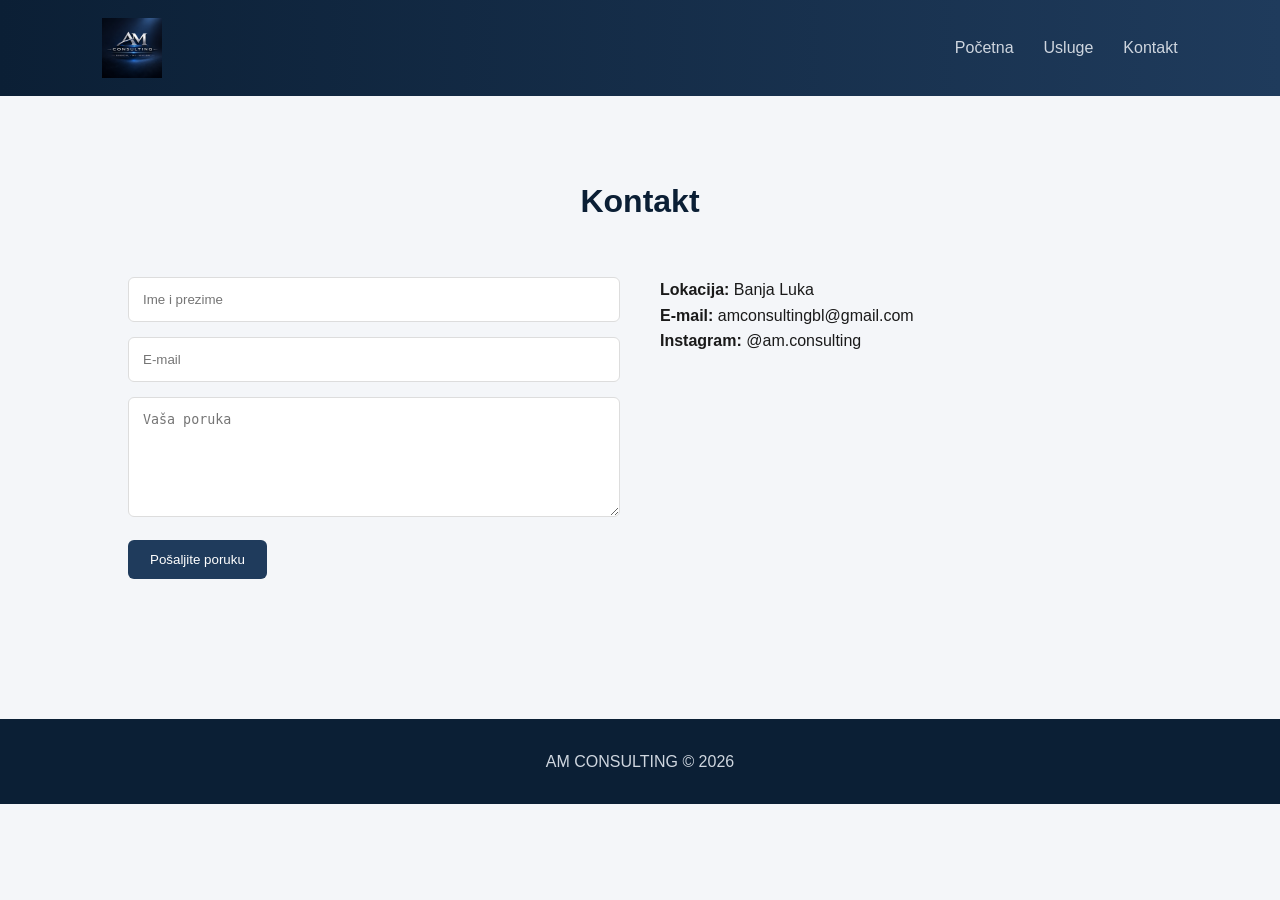
==== kontakt.html @ e6f59865 "Add files via upload update site" ====
<!DOCTYPE html>
<html lang="sr">
<head>
<meta charset="UTF-8">
<meta name="viewport" content="width=device-width, initial-scale=1.0">
<meta name="description" content="AM Consulting - Finansijske i poreske konsultacije">
<title>Kontakt | AM CONSULTING</title>
<link rel="stylesheet" href="style.css">
</head>
<body>

<nav>
<img src="logo.png" alt="AM Consulting Logo">
<ul>
<li><a href="index.html">Početna</a></li>
<li><a href="usluge.html">Usluge</a></li>
<li><a href="kontakt.html">Kontakt</a></li>
</ul>
</nav>


<section>
<h2 class="section-title">Kontakt</h2>
<div class="contact-container">
<form action="#" method="post">
<input type="text" placeholder="Ime i prezime" required>
<input type="email" placeholder="E-mail" required>
<textarea placeholder="Vaša poruka"></textarea>
<button type="submit">Pošaljite poruku</button>
</form>

<div>
<p><strong>Lokacija:</strong> Banja Luka</p>
<p><strong>E-mail:</strong> amconsultingbl@gmail.com</p>
<p><strong>Instagram:</strong> @am.consulting</p>
</div>
</div>
</section>

<footer>AM CONSULTING © 2026</footer>
</body>
</html>
---- style.css ----
:root {
  --deep-blue: #0b1f35;
  --steel-blue: #1f3b5c;
  --silver: #cfd6df;
  --light-silver: #f4f6f9;
  --accent: #2f5d8a;
  --white: #ffffff;
}

* {
  margin: 0;
  padding: 0;
  box-sizing: border-box;
}

html {
  scroll-behavior: smooth;
}

body {
  font-family: 'Segoe UI', sans-serif;
  background: var(--light-silver);
  color: #1a1a1a;
  line-height: 1.6;
}

/* NAVIGATION */

nav {
  position: sticky;
  top: 0;
  z-index: 1000;
  background: linear-gradient(90deg, var(--deep-blue), var(--steel-blue));
  padding: 18px 8%;
  display: flex;
  justify-content: space-between;
  align-items: center;
  backdrop-filter: blur(6px);
}

nav img {
  height: 60px;
}

nav ul {
  list-style: none;
  display: flex;
  gap: 30px;
}

nav a {
  color: var(--silver);
  text-decoration: none;
  font-weight: 500;
  transition: 0.25s;
}

nav a:hover {
  color: var(--white);
}

/* HERO */

.hero {
  height: 90vh;
  background: linear-gradient(rgba(11,31,53,0.85), rgba(11,31,53,0.85)),
              url('office.jpg') center/cover no-repeat;
  display: flex;
  justify-content: center;
  align-items: center;
  text-align: center;
  color: var(--white);
  padding: 20px;
}

.hero h1 {
  font-size: 52px;
  letter-spacing: 2px;
  margin-bottom: 20px;
  animation: fadeUp 1s ease forwards;
}

.hero p {
  font-size: 20px;
  opacity: 0.9;
  animation: fadeUp 1.4s ease forwards;
}

.btn {
  display: inline-block;
  margin-top: 30px;
  padding: 14px 28px;
  background: linear-gradient(135deg, var(--silver), var(--white));
  color: var(--deep-blue);
  border-radius: 6px;
  font-weight: 600;
  text-decoration: none;
  transition: 0.25s;
  animation: fadeUp 1.8s ease forwards;
}

.btn:hover {
  background: var(--white);
  transform: translateY(-2px);
}

/* SECTION */

section {
  padding: 80px 10%;
}

.section-title {
  text-align: center;
  margin-bottom: 50px;
  font-size: 32px;
  color: var(--deep-blue);
}

/* GRID */

.grid {
  display: grid;
  grid-template-columns: repeat(auto-fit,minmax(260px,1fr));
  gap: 30px;
}

.card {
  background: var(--white);
  padding: 35px;
  border-radius: 14px;
  box-shadow: 0 12px 30px rgba(0,0,0,0.08);
  transition: 0.35s;
}

.card:hover {
  transform: translateY(-10px);
}

/* ADV SECTION */

.adv-section {
  background: linear-gradient(rgba(11,31,53,0.9), rgba(11,31,53,0.9)),
              url('law.jpg') center/cover no-repeat;
  color: var(--white);
  text-align: center;
}

/* CONTACT */

.contact-container {
  display: grid;
  grid-template-columns: 1fr 1fr;
  gap: 40px;
}

form input, form textarea {
  width: 100%;
  padding: 14px;
  margin-bottom: 15px;
  border-radius: 6px;
  border: 1px solid #ddd;
}

form textarea {
  height: 120px;
}

button {
  padding: 12px 22px;
  border: none;
  border-radius: 6px;
  background: var(--steel-blue);
  color: var(--white);
  cursor: pointer;
  transition: 0.25s;
}

button:hover {
  transform: translateY(-2px);
}

footer {
  background: var(--deep-blue);
  color: var(--silver);
  text-align: center;
  padding: 30px;
  margin-top: 60px;
}

@keyframes fadeUp {
  from { opacity: 0; transform: translateY(30px); }
  to { opacity: 1; transform: translateY(0); }
}

/* MOBILE */

@media (max-width: 768px) {
  .contact-container {
    grid-template-columns: 1fr;
  }

  .hero h1 {
    font-size: 34px;
  }

  nav ul {
    gap: 15px;
  }
}
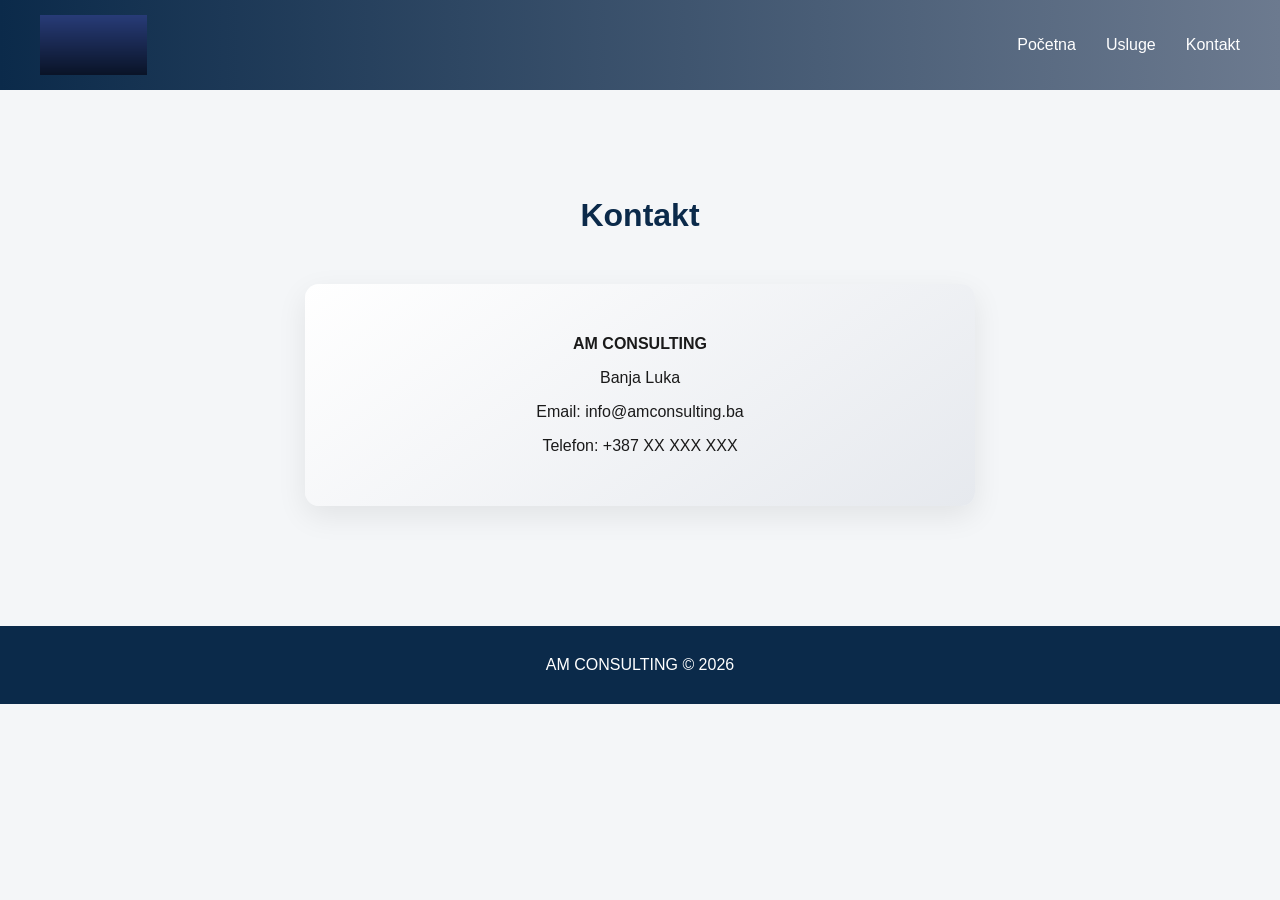
==== commit 1e1127e0: "Add files via upload" ====
--- a/kontakt.html
+++ b/kontakt.html
@@ -1,16 +1,17 @@
+
 <!DOCTYPE html>
 <html lang="sr">
 <head>
 <meta charset="UTF-8">
 <meta name="viewport" content="width=device-width, initial-scale=1.0">
-<meta name="description" content="AM Consulting - Finansijske i poreske konsultacije">
 <title>Kontakt | AM CONSULTING</title>
 <link rel="stylesheet" href="style.css">
 </head>
+
 <body>
 
 <nav>
-<img src="logo.png" alt="AM Consulting Logo">
+<img src="logo.png">
 <ul>
 <li><a href="index.html">Početna</a></li>
 <li><a href="usluge.html">Usluge</a></li>
@@ -18,25 +19,18 @@
 </ul>
 </nav>
 
+<section class="section">
+<h2 class="section-title">Kontakt</h2>
 
-<section>
-<h2 class="section-title">Kontakt</h2>
-<div class="contact-container">
-<form action="#" method="post">
-<input type="text" placeholder="Ime i prezime" required>
-<input type="email" placeholder="E-mail" required>
-<textarea placeholder="Vaša poruka"></textarea>
-<button type="submit">Pošaljite poruku</button>
-</form>
+<div class="card" style="max-width:600px;margin:auto;text-align:center;">
+<p><b>AM CONSULTING</b></p>
+<p>Banja Luka</p>
+<p>Email: info@amconsulting.ba</p>
+<p>Telefon: +387 XX XXX XXX</p>
+</div>
 
-<div>
-<p><strong>Lokacija:</strong> Banja Luka</p>
-<p><strong>E-mail:</strong> amconsultingbl@gmail.com</p>
-<p><strong>Instagram:</strong> @am.consulting</p>
-</div>
-</div>
 </section>
 
 <footer>AM CONSULTING © 2026</footer>
 </body>
-</html>+</html>
--- a/style.css
+++ b/style.css
@@ -1,211 +1,135 @@
 
-:root {
-  --deep-blue: #0b1f35;
-  --steel-blue: #1f3b5c;
-  --silver: #cfd6df;
-  --light-silver: #f4f6f9;
-  --accent: #2f5d8a;
-  --white: #ffffff;
+body{
+margin:0;
+font-family:Segoe UI, Arial, sans-serif;
+background:#f4f6f8;
+color:#1a1a1a;
+scroll-behavior:smooth;
 }
 
-* {
-  margin: 0;
-  padding: 0;
-  box-sizing: border-box;
+/* NAV */
+nav{
+background:linear-gradient(90deg,#0B2A4A,#6c7a8f);
+padding:15px 40px;
+display:flex;
+align-items:center;
+justify-content:space-between;
+position:sticky;
+top:0;
+z-index:999;
 }
 
-html {
-  scroll-behavior: smooth;
+nav img{
+height:60px;
 }
 
-body {
-  font-family: 'Segoe UI', sans-serif;
-  background: var(--light-silver);
-  color: #1a1a1a;
-  line-height: 1.6;
+nav ul{
+list-style:none;
+display:flex;
+gap:30px;
+margin:0;
 }
 
-/* NAVIGATION */
-
-nav {
-  position: sticky;
-  top: 0;
-  z-index: 1000;
-  background: linear-gradient(90deg, var(--deep-blue), var(--steel-blue));
-  padding: 18px 8%;
-  display: flex;
-  justify-content: space-between;
-  align-items: center;
-  backdrop-filter: blur(6px);
+nav a{
+color:white;
+text-decoration:none;
+font-weight:500;
+transition:0.3s;
 }
 
-nav img {
-  height: 60px;
-}
-
-nav ul {
-  list-style: none;
-  display: flex;
-  gap: 30px;
-}
-
-nav a {
-  color: var(--silver);
-  text-decoration: none;
-  font-weight: 500;
-  transition: 0.25s;
-}
-
-nav a:hover {
-  color: var(--white);
+nav a:hover{
+opacity:0.7;
 }
 
 /* HERO */
-
-.hero {
-  height: 90vh;
-  background: linear-gradient(rgba(11,31,53,0.85), rgba(11,31,53,0.85)),
-              url('office.jpg') center/cover no-repeat;
-  display: flex;
-  justify-content: center;
-  align-items: center;
-  text-align: center;
-  color: var(--white);
-  padding: 20px;
+.hero{
+height:520px;
+background:
+linear-gradient(rgba(10,20,40,0.65), rgba(10,20,40,0.65)),
+url("banjaluka.jpg");
+background-size:cover;
+background-position:center;
+display:flex;
+align-items:center;
+justify-content:center;
+text-align:center;
+color:white;
+animation:fadeIn 1.2s ease;
 }
 
-.hero h1 {
-  font-size: 52px;
-  letter-spacing: 2px;
-  margin-bottom: 20px;
-  animation: fadeUp 1s ease forwards;
+.hero h1{
+font-size:46px;
+letter-spacing:3px;
 }
 
-.hero p {
-  font-size: 20px;
-  opacity: 0.9;
-  animation: fadeUp 1.4s ease forwards;
+.hero p{
+font-size:20px;
+max-width:760px;
+margin:auto;
 }
 
-.btn {
-  display: inline-block;
-  margin-top: 30px;
-  padding: 14px 28px;
-  background: linear-gradient(135deg, var(--silver), var(--white));
-  color: var(--deep-blue);
-  border-radius: 6px;
-  font-weight: 600;
-  text-decoration: none;
-  transition: 0.25s;
-  animation: fadeUp 1.8s ease forwards;
+/* SECTIONS */
+.section{
+padding:80px 12%;
 }
 
-.btn:hover {
-  background: var(--white);
-  transform: translateY(-2px);
+.section-title{
+text-align:center;
+font-size:32px;
+margin-bottom:50px;
+color:#0B2A4A;
 }
 
-/* SECTION */
-
-section {
-  padding: 80px 10%;
+.grid{
+display:grid;
+grid-template-columns:repeat(auto-fit,minmax(260px,1fr));
+gap:30px;
 }
 
-.section-title {
-  text-align: center;
-  margin-bottom: 50px;
-  font-size: 32px;
-  color: var(--deep-blue);
+.card{
+background:linear-gradient(145deg,#ffffff,#e6e9ee);
+padding:35px;
+border-radius:14px;
+box-shadow:0 10px 30px rgba(0,0,0,0.08);
+transition:0.35s;
+animation:fadeUp 1s ease;
 }
 
-/* GRID */
-
-.grid {
-  display: grid;
-  grid-template-columns: repeat(auto-fit,minmax(260px,1fr));
-  gap: 30px;
+.card:hover{
+transform:translateY(-10px);
 }
 
-.card {
-  background: var(--white);
-  padding: 35px;
-  border-radius: 14px;
-  box-shadow: 0 12px 30px rgba(0,0,0,0.08);
-  transition: 0.35s;
+/* OFFICE IMAGE */
+.office{
+background:
+linear-gradient(rgba(255,255,255,0.9), rgba(255,255,255,0.9)),
+url("kancelarija.jpg");
+background-size:cover;
+background-position:center;
 }
 
-.card:hover {
-  transform: translateY(-10px);
+/* FOOTER */
+footer{
+background:#0B2A4A;
+color:white;
+text-align:center;
+padding:30px;
+margin-top:40px;
 }
 
-/* ADV SECTION */
-
-.adv-section {
-  background: linear-gradient(rgba(11,31,53,0.9), rgba(11,31,53,0.9)),
-              url('law.jpg') center/cover no-repeat;
-  color: var(--white);
-  text-align: center;
+/* ANIMATIONS */
+@keyframes fadeIn{
+from{opacity:0;}
+to{opacity:1;}
 }
 
-/* CONTACT */
-
-.contact-container {
-  display: grid;
-  grid-template-columns: 1fr 1fr;
-  gap: 40px;
+@keyframes fadeUp{
+from{
+opacity:0;
+transform:translateY(40px);
 }
-
-form input, form textarea {
-  width: 100%;
-  padding: 14px;
-  margin-bottom: 15px;
-  border-radius: 6px;
-  border: 1px solid #ddd;
+to{
+opacity:1;
+transform:translateY(0);
 }
-
-form textarea {
-  height: 120px;
 }
-
-button {
-  padding: 12px 22px;
-  border: none;
-  border-radius: 6px;
-  background: var(--steel-blue);
-  color: var(--white);
-  cursor: pointer;
-  transition: 0.25s;
-}
-
-button:hover {
-  transform: translateY(-2px);
-}
-
-footer {
-  background: var(--deep-blue);
-  color: var(--silver);
-  text-align: center;
-  padding: 30px;
-  margin-top: 60px;
-}
-
-@keyframes fadeUp {
-  from { opacity: 0; transform: translateY(30px); }
-  to { opacity: 1; transform: translateY(0); }
-}
-
-/* MOBILE */
-
-@media (max-width: 768px) {
-  .contact-container {
-    grid-template-columns: 1fr;
-  }
-
-  .hero h1 {
-    font-size: 34px;
-  }
-
-  nav ul {
-    gap: 15px;
-  }
-}
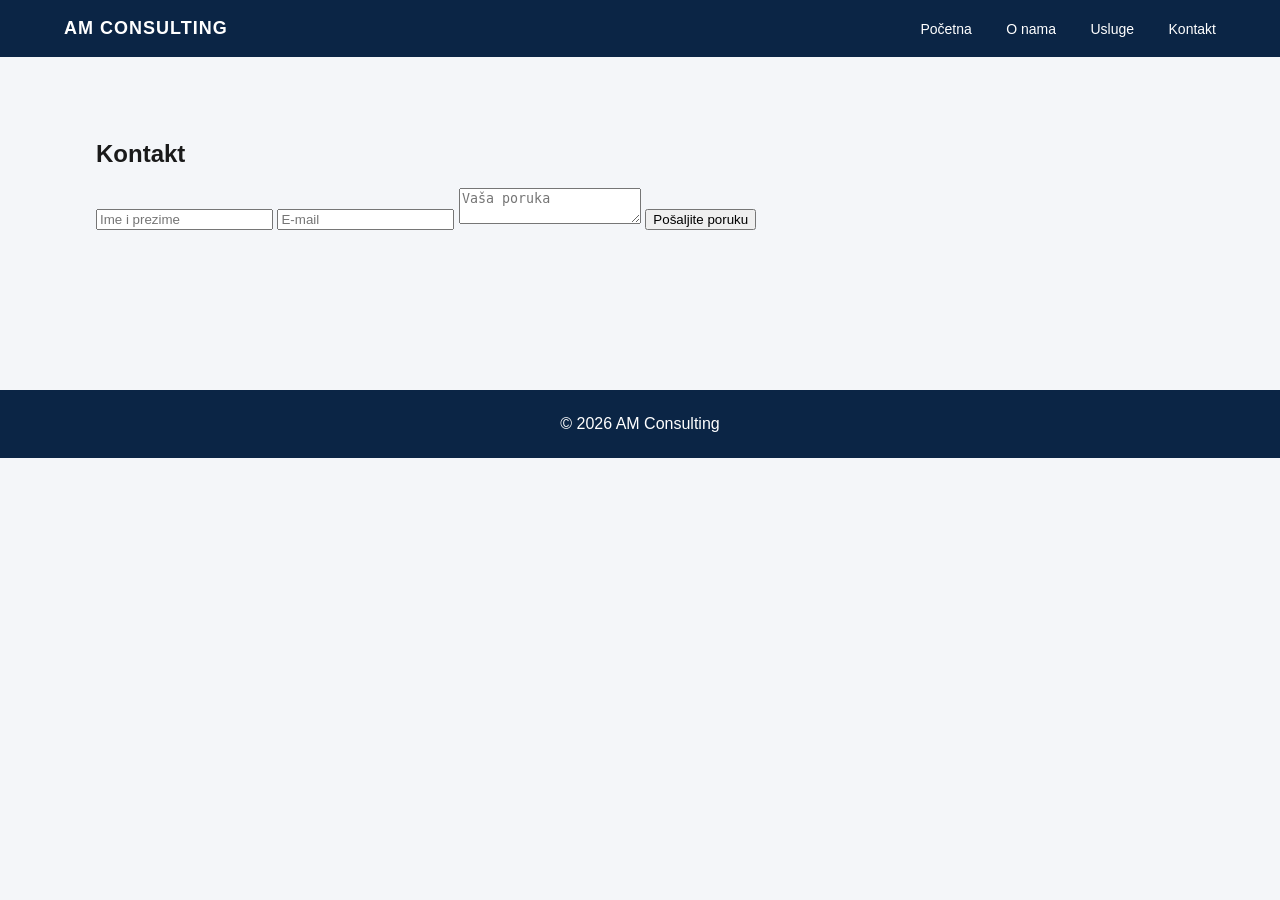
==== commit f08dc8cf: "Add files via upload" ====
--- a/kontakt.html
+++ b/kontakt.html
@@ -1,36 +1,39 @@
-
-<!DOCTYPE html>
-<html lang="sr">
-<head>
-<meta charset="UTF-8">
-<meta name="viewport" content="width=device-width, initial-scale=1.0">
-<title>Kontakt | AM CONSULTING</title>
-<link rel="stylesheet" href="style.css">
-</head>
-
-<body>
-
-<nav>
-<img src="logo.png">
-<ul>
-<li><a href="index.html">Početna</a></li>
-<li><a href="usluge.html">Usluge</a></li>
-<li><a href="kontakt.html">Kontakt</a></li>
-</ul>
-</nav>
-
-<section class="section">
-<h2 class="section-title">Kontakt</h2>
-
-<div class="card" style="max-width:600px;margin:auto;text-align:center;">
-<p><b>AM CONSULTING</b></p>
-<p>Banja Luka</p>
-<p>Email: info@amconsulting.ba</p>
-<p>Telefon: +387 XX XXX XXX</p>
-</div>
-
-</section>
-
-<footer>AM CONSULTING © 2026</footer>
-</body>
-</html>
+<!DOCTYPE html>
+<html lang="sr">
+<head>
+<meta charset="UTF-8">
+<title>Kontakt | AM Consulting</title>
+<link rel="stylesheet" href="style.css">
+</head>
+<body>
+
+<header>
+<div class="container nav">
+<a href="index.html" class="logo-text">AM CONSULTING</a>
+<nav>
+<a href="index.html">Početna</a>
+<a href="onama.html">O nama</a>
+<a href="usluge.html">Usluge</a>
+<a href="kontakt.html">Kontakt</a>
+</nav>
+</div>
+</header>
+
+<section class="page">
+<h1>Kontakt</h1>
+
+<form action="https://formsubmit.co/amconsultingbl@gmail.com" method="POST">
+<input type="text" name="name" placeholder="Ime i prezime" required>
+<input type="email" name="email" placeholder="E-mail" required>
+<textarea name="message" placeholder="Vaša poruka" required></textarea>
+<button type="submit">Pošaljite poruku</button>
+</form>
+
+</section>
+
+<footer>
+© 2026 AM Consulting
+</footer>
+
+</body>
+</html>
--- a/style.css
+++ b/style.css
@@ -1,135 +1,105 @@
-
-body{
-margin:0;
-font-family:Segoe UI, Arial, sans-serif;
-background:#f4f6f8;
-color:#1a1a1a;
-scroll-behavior:smooth;
-}
-
-/* NAV */
-nav{
-background:linear-gradient(90deg,#0B2A4A,#6c7a8f);
-padding:15px 40px;
-display:flex;
-align-items:center;
-justify-content:space-between;
-position:sticky;
-top:0;
-z-index:999;
-}
-
-nav img{
-height:60px;
-}
-
-nav ul{
-list-style:none;
-display:flex;
-gap:30px;
-margin:0;
-}
-
-nav a{
-color:white;
-text-decoration:none;
-font-weight:500;
-transition:0.3s;
-}
-
-nav a:hover{
-opacity:0.7;
-}
-
-/* HERO */
-.hero{
-height:520px;
-background:
-linear-gradient(rgba(10,20,40,0.65), rgba(10,20,40,0.65)),
-url("banjaluka.jpg");
-background-size:cover;
-background-position:center;
-display:flex;
-align-items:center;
-justify-content:center;
-text-align:center;
-color:white;
-animation:fadeIn 1.2s ease;
-}
-
-.hero h1{
-font-size:46px;
-letter-spacing:3px;
-}
-
-.hero p{
-font-size:20px;
-max-width:760px;
-margin:auto;
-}
-
-/* SECTIONS */
-.section{
-padding:80px 12%;
-}
-
-.section-title{
-text-align:center;
-font-size:32px;
-margin-bottom:50px;
-color:#0B2A4A;
-}
-
-.grid{
-display:grid;
-grid-template-columns:repeat(auto-fit,minmax(260px,1fr));
-gap:30px;
-}
-
-.card{
-background:linear-gradient(145deg,#ffffff,#e6e9ee);
-padding:35px;
-border-radius:14px;
-box-shadow:0 10px 30px rgba(0,0,0,0.08);
-transition:0.35s;
-animation:fadeUp 1s ease;
-}
-
-.card:hover{
-transform:translateY(-10px);
-}
-
-/* OFFICE IMAGE */
-.office{
-background:
-linear-gradient(rgba(255,255,255,0.9), rgba(255,255,255,0.9)),
-url("kancelarija.jpg");
-background-size:cover;
-background-position:center;
-}
-
-/* FOOTER */
-footer{
-background:#0B2A4A;
-color:white;
-text-align:center;
-padding:30px;
-margin-top:40px;
-}
-
-/* ANIMATIONS */
-@keyframes fadeIn{
-from{opacity:0;}
-to{opacity:1;}
-}
-
-@keyframes fadeUp{
-from{
-opacity:0;
-transform:translateY(40px);
-}
-to{
-opacity:1;
-transform:translateY(0);
-}
-}
+body{
+margin:0;
+font-family: 'Segoe UI', sans-serif;
+color:#1a1a1a;
+background:#f4f6f9;
+}
+
+header{
+background:#0b2545;
+padding:18px 0;
+position:fixed;
+width:100%;
+top:0;
+z-index:1000;
+}
+
+.container{
+width:90%;
+margin:auto;
+}
+
+.nav{
+display:flex;
+justify-content:space-between;
+align-items:center;
+}
+
+.logo-text{
+color:white;
+font-weight:700;
+font-size:18px;
+text-decoration:none;
+letter-spacing:1px;
+}
+
+nav a{
+color:white;
+text-decoration:none;
+margin-left:30px;
+font-size:14px;
+}
+
+nav a:hover{
+opacity:0.7;
+}
+
+.hero{
+height:100vh;
+background:url('hodnik.jpg') center/cover no-repeat;
+display:flex;
+align-items:center;
+justify-content:center;
+text-align:center;
+}
+
+.overlay{
+background:rgba(11,37,69,0.75);
+padding:60px;
+color:white;
+max-width:700px;
+}
+
+.overlay h1{
+font-size:42px;
+margin-bottom:20px;
+}
+
+.btn{
+background:white;
+color:#0b2545;
+padding:12px 30px;
+text-decoration:none;
+font-weight:600;
+display:inline-block;
+margin-top:20px;
+}
+
+.page{
+padding-top:120px;
+padding-bottom:80px;
+width:85%;
+margin:auto;
+}
+
+.services-grid{
+display:grid;
+grid-template-columns:repeat(auto-fit,minmax(250px,1fr));
+gap:30px;
+margin-top:40px;
+}
+
+.card{
+background:white;
+padding:30px;
+border-radius:8px;
+box-shadow:0 8px 25px rgba(0,0,0,0.05);
+}
+
+footer{
+background:#0b2545;
+color:white;
+text-align:center;
+padding:25px;
+margin-top:80px;
+}
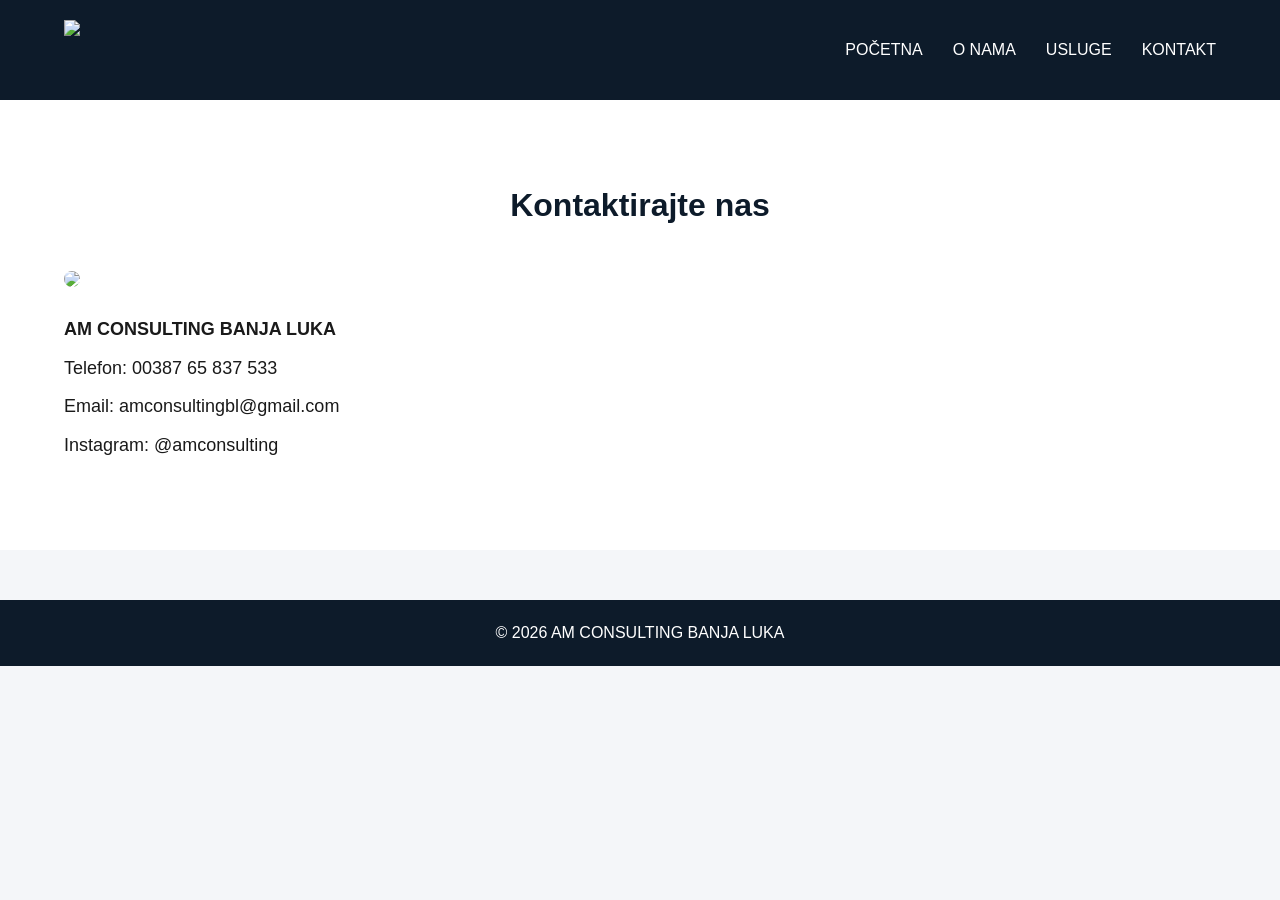
==== commit 7a71773b: "Add files via upload" ====
--- a/kontakt.html
+++ b/kontakt.html
@@ -1,38 +1,43 @@
 <!DOCTYPE html>
 <html lang="sr">
 <head>
-<meta charset="UTF-8">
-<title>Kontakt | AM Consulting</title>
-<link rel="stylesheet" href="style.css">
+    <meta charset="UTF-8">
+    <title>Kontakt | AM Consulting</title>
+    <link rel="stylesheet" href="style.css">
 </head>
 <body>
 
 <header>
-<div class="container nav">
-<a href="index.html" class="logo-text">AM CONSULTING</a>
-<nav>
-<a href="index.html">Početna</a>
-<a href="onama.html">O nama</a>
-<a href="usluge.html">Usluge</a>
-<a href="kontakt.html">Kontakt</a>
-</nav>
-</div>
+    <div class="container navbar">
+        <img src="images/logo.png">
+        <nav>
+            <ul>
+                <li><a href="index.html">POČETNA</a></li>
+                <li><a href="o-nama.html">O NAMA</a></li>
+                <li><a href="usluge.html">USLUGE</a></li>
+                <li><a href="kontakt.html">KONTAKT</a></li>
+            </ul>
+        </nav>
+    </div>
 </header>
 
-<section class="page">
-<h1>Kontakt</h1>
-
-<form action="https://formsubmit.co/amconsultingbl@gmail.com" method="POST">
-<input type="text" name="name" placeholder="Ime i prezime" required>
-<input type="email" name="email" placeholder="E-mail" required>
-<textarea name="message" placeholder="Vaša poruka" required></textarea>
-<button type="submit">Pošaljite poruku</button>
-</form>
-
+<section class="section">
+    <div class="container">
+        <h2>Kontaktirajte nas</h2>
+        <div class="card">
+            <img src="images/kontakt.jpg">
+        </div>
+        <div class="contact-info">
+            <p><strong>AM CONSULTING BANJA LUKA</strong></p>
+            <p>Telefon: 00387 65 837 533</p>
+            <p>Email: amconsultingbl@gmail.com</p>
+            <p>Instagram: @amconsulting</p>
+        </div>
+    </div>
 </section>
 
 <footer>
-© 2026 AM Consulting
+    © 2026 AM CONSULTING BANJA LUKA
 </footer>
 
 </body>
--- a/style.css
+++ b/style.css
@@ -1,105 +1,146 @@
-body{
-margin:0;
-font-family: 'Segoe UI', sans-serif;
-color:#1a1a1a;
-background:#f4f6f9;
+* {
+    margin: 0;
+    padding: 0;
+    box-sizing: border-box;
 }
 
-header{
-background:#0b2545;
-padding:18px 0;
-position:fixed;
-width:100%;
-top:0;
-z-index:1000;
+body {
+    font-family: 'Montserrat', Arial, sans-serif;
+    line-height: 1.6;
+    background-color: #f4f6f9;
+    color: #1a1a1a;
 }
 
-.container{
-width:90%;
-margin:auto;
+header {
+    background: #0d1b2a;
+    padding: 20px 0;
 }
 
-.nav{
-display:flex;
-justify-content:space-between;
-align-items:center;
+.container {
+    width: 90%;
+    max-width: 1200px;
+    margin: auto;
 }
 
-.logo-text{
-color:white;
-font-weight:700;
-font-size:18px;
-text-decoration:none;
-letter-spacing:1px;
+.navbar {
+    display: flex;
+    justify-content: space-between;
+    align-items: center;
 }
 
-nav a{
-color:white;
-text-decoration:none;
-margin-left:30px;
-font-size:14px;
+.navbar img {
+    height: 60px;
 }
 
-nav a:hover{
-opacity:0.7;
+nav ul {
+    list-style: none;
+    display: flex;
+    gap: 30px;
 }
 
-.hero{
-height:100vh;
-background:url('hodnik.jpg') center/cover no-repeat;
-display:flex;
-align-items:center;
-justify-content:center;
-text-align:center;
+nav a {
+    text-decoration: none;
+    color: #ffffff;
+    font-weight: 500;
+    transition: 0.3s;
 }
 
-.overlay{
-background:rgba(11,37,69,0.75);
-padding:60px;
-color:white;
-max-width:700px;
+nav a:hover {
+    color: #4ea8de;
 }
 
-.overlay h1{
-font-size:42px;
-margin-bottom:20px;
+.hero {
+    background: url('images/kancelarija-hero.jpg') center/cover no-repeat;
+    height: 80vh;
+    display: flex;
+    align-items: center;
+    justify-content: center;
+    text-align: center;
+    color: white;
+    position: relative;
 }
 
-.btn{
-background:white;
-color:#0b2545;
-padding:12px 30px;
-text-decoration:none;
-font-weight:600;
-display:inline-block;
-margin-top:20px;
+.hero::after {
+    content: "";
+    position: absolute;
+    width: 100%;
+    height: 100%;
+    background: rgba(13, 27, 42, 0.7);
+    top: 0;
+    left: 0;
 }
 
-.page{
-padding-top:120px;
-padding-bottom:80px;
-width:85%;
-margin:auto;
+.hero-content {
+    position: relative;
+    z-index: 1;
 }
 
-.services-grid{
-display:grid;
-grid-template-columns:repeat(auto-fit,minmax(250px,1fr));
-gap:30px;
-margin-top:40px;
+.hero h1 {
+    font-size: 48px;
+    margin-bottom: 20px;
 }
 
-.card{
-background:white;
-padding:30px;
-border-radius:8px;
-box-shadow:0 8px 25px rgba(0,0,0,0.05);
+.hero p {
+    font-size: 20px;
+    margin-bottom: 30px;
 }
 
-footer{
-background:#0b2545;
-color:white;
-text-align:center;
-padding:25px;
-margin-top:80px;
+.btn {
+    display: inline-block;
+    padding: 12px 25px;
+    background: #4ea8de;
+    color: white;
+    text-decoration: none;
+    border-radius: 5px;
+    transition: 0.3s;
+}
+
+.btn:hover {
+    background: #1d3557;
+}
+
+.section {
+    padding: 80px 0;
+    background: white;
+}
+
+.section-dark {
+    background: #eef2f7;
+}
+
+.section h2 {
+    text-align: center;
+    margin-bottom: 40px;
+    font-size: 32px;
+    color: #0d1b2a;
+}
+
+.grid {
+    display: grid;
+    grid-template-columns: repeat(auto-fit, minmax(300px, 1fr));
+    gap: 40px;
+}
+
+.card img {
+    width: 100%;
+    border-radius: 8px;
+    margin-bottom: 20px;
+}
+
+.card h3 {
+    margin-bottom: 15px;
+    color: #0d1b2a;
+}
+
+footer {
+    background: #0d1b2a;
+    color: white;
+    text-align: center;
+    padding: 20px;
+    margin-top: 50px;
+}
+
+.contact-info p {
+    margin-bottom: 10px;
+    font-size: 18px;
 }
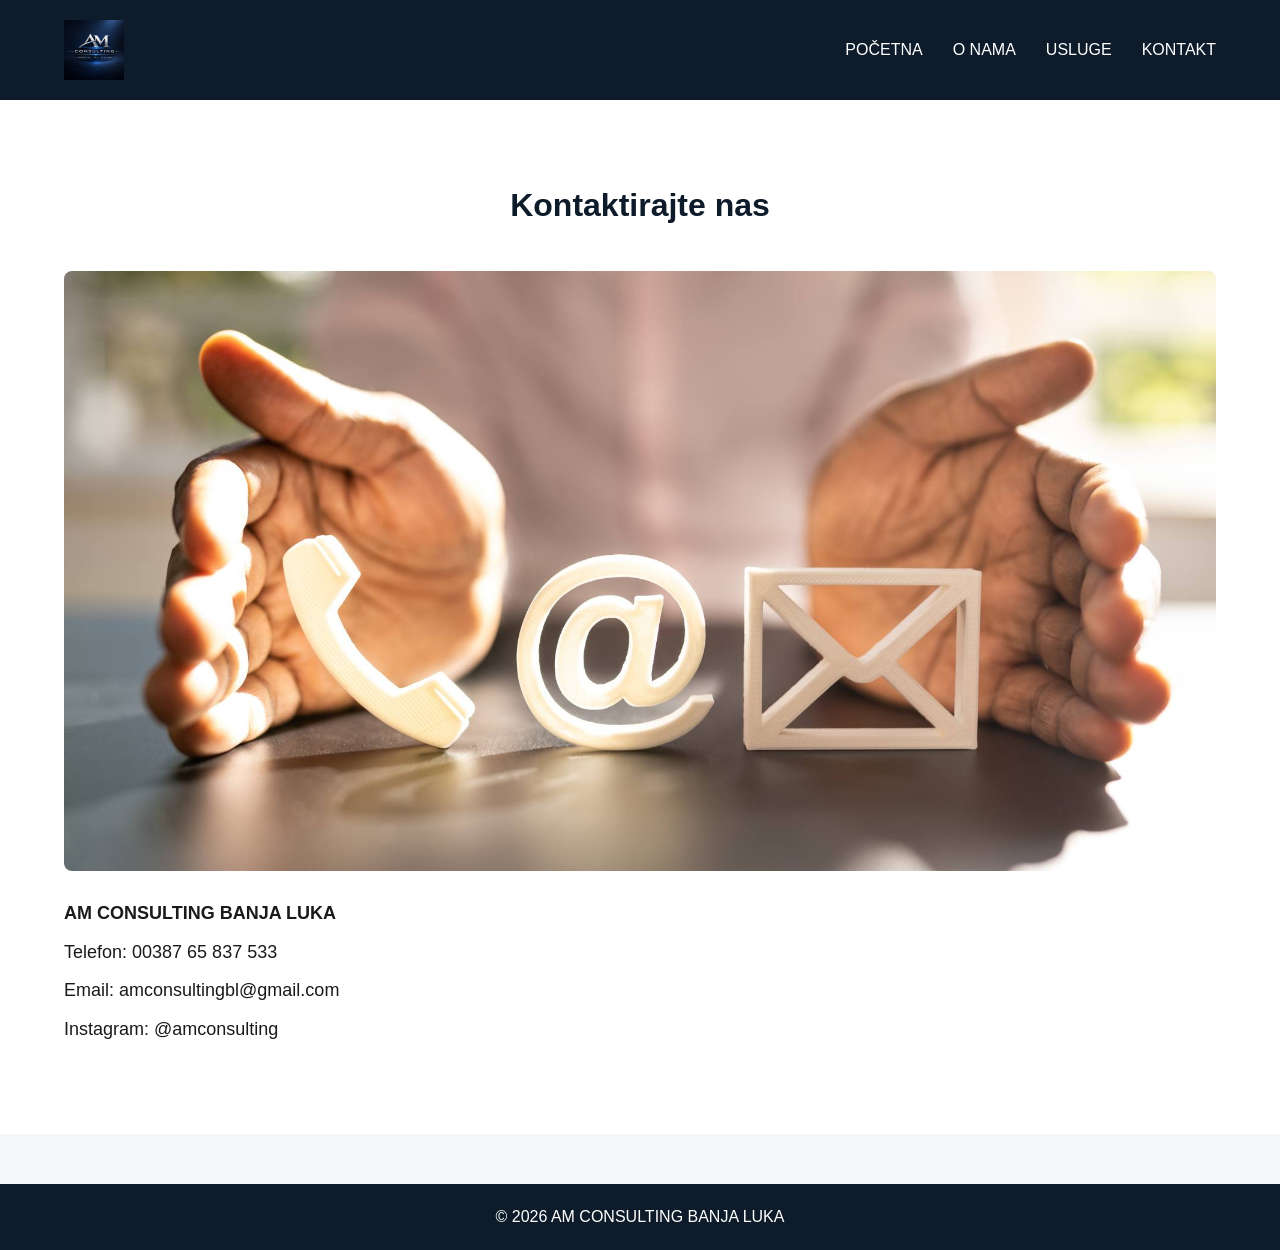
==== commit 9d29c2ff: "Fix HTML structure and update image paths" ====
--- a/kontakt.html
+++ b/kontakt.html
@@ -9,7 +9,7 @@
 
 <header>
     <div class="container navbar">
-        <img src="images/logo.png">
+        <img src="logo.png">
         <nav>
             <ul>
                 <li><a href="index.html">POČETNA</a></li>
@@ -25,7 +25,7 @@
     <div class="container">
         <h2>Kontaktirajte nas</h2>
         <div class="card">
-            <img src="images/kontakt.jpg">
+            <img src="kontakt.jpg">
         </div>
         <div class="contact-info">
             <p><strong>AM CONSULTING BANJA LUKA</strong></p>
@@ -41,4 +41,5 @@
 </footer>
 
 </body>
-</html>+
+</html>
--- a/style.css
+++ b/style.css
@@ -50,7 +50,7 @@
 }
 
 .hero {
-    background: url('images/kancelarija-hero.jpg') center/cover no-repeat;
+    background: url('kancelarija-hero.jpg') center/cover no-repeat;
     height: 80vh;
     display: flex;
     align-items: center;
@@ -143,4 +143,5 @@
 .contact-info p {
     margin-bottom: 10px;
     font-size: 18px;
-}+
+}
